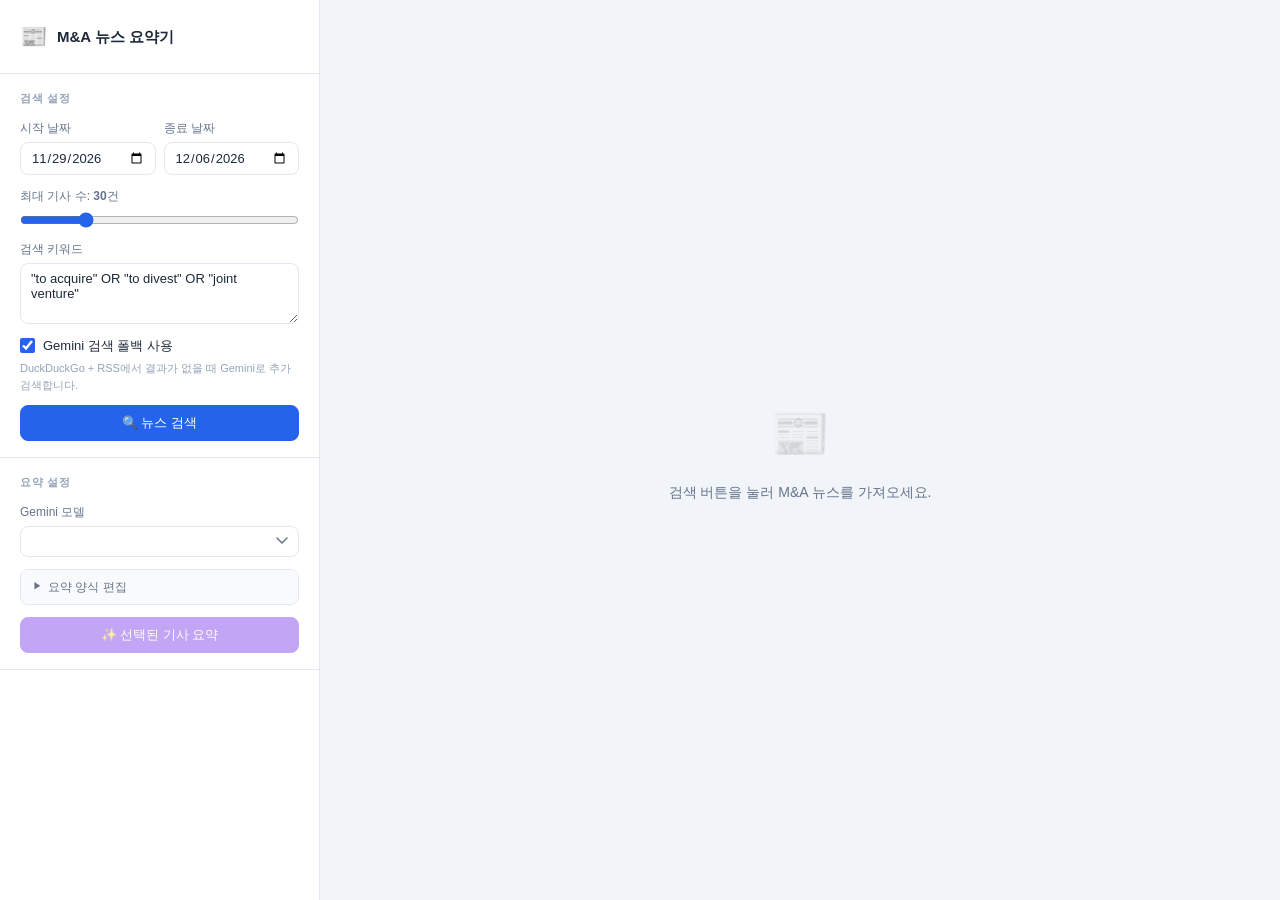
==== static/index.html @ 92cd53a1 "feat: Streamlit → FastAPI + HTML/JS 프론트엔드로 전환 Streamlit 의존성을 제거하고 FastAPI + 순수 HTML/CSS/JS로 재구성:  [백" ====
<!DOCTYPE html>
<html lang="ko">
<head>
  <meta charset="UTF-8">
  <meta name="viewport" content="width=device-width, initial-scale=1.0">
  <title>M&A 뉴스 요약기</title>
  <link rel="stylesheet" href="/static/style.css">
</head>
<body>
  <div class="app">

    <!-- ── Sidebar ──────────────────────────────────────────── -->
    <aside class="sidebar">
      <div class="sidebar-header">
        <span class="logo">📰</span>
        <h1>M&amp;A 뉴스 요약기</h1>
      </div>

      <!-- Search Settings -->
      <section class="panel">
        <p class="panel-title">검색 설정</p>

        <div class="form-row">
          <div class="form-group">
            <label for="start-date">시작 날짜</label>
            <input type="date" id="start-date">
          </div>
          <div class="form-group">
            <label for="end-date">종료 날짜</label>
            <input type="date" id="end-date">
          </div>
        </div>

        <div class="form-group">
          <label for="max-results">최대 기사 수: <strong id="max-results-value">30</strong>건</label>
          <input type="range" id="max-results" min="10" max="100" step="10" value="30">
        </div>

        <div class="form-group">
          <label for="keywords">검색 키워드</label>
          <textarea id="keywords" rows="3" placeholder='예: merger OR acquisition OR "joint venture"'></textarea>
        </div>

        <div class="form-group">
          <label class="checkbox-label">
            <input type="checkbox" id="gemini-fallback" checked>
            <span>Gemini 검색 폴백 사용</span>
          </label>
          <p class="hint">DuckDuckGo + RSS에서 결과가 없을 때 Gemini로 추가 검색합니다.</p>
        </div>

        <button id="search-btn" class="btn btn-primary btn-full">🔍 뉴스 검색</button>
      </section>

      <!-- Summarize Settings -->
      <section class="panel">
        <p class="panel-title">요약 설정</p>

        <div class="form-group">
          <label for="model">Gemini 모델</label>
          <select id="model"></select>
        </div>

        <details class="format-details">
          <summary>요약 양식 편집</summary>
          <div class="form-group format-group">
            <textarea id="custom-format" rows="14"></textarea>
          </div>
        </details>

        <button id="summarize-btn" class="btn btn-secondary btn-full" disabled>✨ 선택된 기사 요약</button>
        <button id="download-btn" class="btn btn-outline btn-full" style="display:none">📥 전체 요약 다운로드</button>
      </section>
    </aside>

    <!-- ── Main Content ─────────────────────────────────────── -->
    <main class="content">

      <!-- Empty state -->
      <div id="empty-state" class="empty-state">
        <div class="empty-icon">📰</div>
        <p>검색 버튼을 눌러 M&amp;A 뉴스를 가져오세요.</p>
      </div>

      <!-- Results area -->
      <div id="results" style="display:none">

        <!-- Source counts -->
        <div id="source-counts" class="source-counts" style="display:none"></div>

        <!-- Article list header -->
        <div class="articles-header">
          <h2 id="articles-title">기사 목록</h2>
          <div class="article-actions">
            <button id="select-all-btn" class="btn btn-sm btn-outline">전체 선택</button>
            <button id="deselect-all-btn" class="btn btn-sm btn-outline">전체 해제</button>
          </div>
        </div>

        <div id="article-list" class="article-list"></div>
      </div>

      <!-- Progress bar -->
      <div id="progress-section" style="display:none">
        <div class="progress-header">
          <span id="progress-text">요약 중...</span>
        </div>
        <div class="progress-bar">
          <div id="progress-fill" class="progress-fill" style="width:0%"></div>
        </div>
      </div>

      <!-- Summary results -->
      <div id="summaries-section" style="display:none">
        <h2 class="section-title">요약 결과</h2>
        <div id="summary-list" class="summary-list"></div>
      </div>

    </main>
  </div>

  <script src="/static/app.js"></script>
</body>
</html>
---- static/style.css ----
/* ── Reset & Variables ──────────────────────────────────────── */
*, *::before, *::after { box-sizing: border-box; margin: 0; padding: 0; }

:root {
  --primary: #2563eb;
  --primary-hover: #1d4ed8;
  --secondary: #7c3aed;
  --secondary-hover: #6d28d9;
  --bg: #f1f5f9;
  --sidebar-bg: #ffffff;
  --card-bg: #ffffff;
  --border: #e2e8f0;
  --text: #1e293b;
  --text-muted: #64748b;
  --text-light: #94a3b8;
  --danger: #dc2626;
  --badge-ddg: #f59e0b;
  --badge-rss: #3b82f6;
  --badge-gemini: #8b5cf6;
  --sidebar-width: 320px;
  --radius: 8px;
}

html, body { height: 100%; overflow: hidden; }

body {
  font-family: -apple-system, BlinkMacSystemFont, 'Segoe UI', 'Noto Sans KR', sans-serif;
  background: var(--bg);
  color: var(--text);
  font-size: 14px;
  line-height: 1.5;
}

/* ── Layout ─────────────────────────────────────────────────── */
.app {
  display: flex;
  height: 100vh;
  overflow: hidden;
}

.sidebar {
  width: var(--sidebar-width);
  flex-shrink: 0;
  background: var(--sidebar-bg);
  border-right: 1px solid var(--border);
  overflow-y: auto;
  display: flex;
  flex-direction: column;
}

.content {
  flex: 1;
  overflow-y: auto;
  padding: 24px;
  display: flex;
  flex-direction: column;
  gap: 20px;
}

/* ── Sidebar Header ─────────────────────────────────────────── */
.sidebar-header {
  display: flex;
  align-items: center;
  gap: 10px;
  padding: 20px;
  border-bottom: 1px solid var(--border);
  flex-shrink: 0;
}

.logo { font-size: 22px; }

.sidebar-header h1 {
  font-size: 15px;
  font-weight: 700;
  color: var(--text);
  line-height: 1.3;
}

/* ── Panel ──────────────────────────────────────────────────── */
.panel {
  padding: 16px 20px;
  border-bottom: 1px solid var(--border);
  display: flex;
  flex-direction: column;
  gap: 12px;
}

.panel-title {
  font-size: 11px;
  font-weight: 700;
  text-transform: uppercase;
  letter-spacing: 0.06em;
  color: var(--text-light);
}

/* ── Form Elements ──────────────────────────────────────────── */
.form-group {
  display: flex;
  flex-direction: column;
  gap: 5px;
}

.form-row {
  display: grid;
  grid-template-columns: 1fr 1fr;
  gap: 8px;
}

label {
  font-size: 12px;
  font-weight: 500;
  color: var(--text-muted);
}

input[type="date"],
textarea,
select {
  width: 100%;
  padding: 7px 10px;
  border: 1px solid var(--border);
  border-radius: var(--radius);
  font-size: 13px;
  font-family: inherit;
  color: var(--text);
  background: #fff;
  transition: border-color 0.15s, box-shadow 0.15s;
  outline: none;
  appearance: none;
}

input[type="date"]:focus,
textarea:focus,
select:focus {
  border-color: var(--primary);
  box-shadow: 0 0 0 3px rgba(37, 99, 235, 0.12);
}

select {
  background-image: url("data:image/svg+xml,%3Csvg xmlns='http://www.w3.org/2000/svg' width='12' height='8' viewBox='0 0 12 8'%3E%3Cpath d='M1 1l5 5 5-5' stroke='%2364748b' stroke-width='1.5' fill='none' stroke-linecap='round'/%3E%3C/svg%3E");
  background-repeat: no-repeat;
  background-position: right 10px center;
  padding-right: 28px;
}

textarea { resize: vertical; }

input[type="range"] {
  width: 100%;
  accent-color: var(--primary);
  cursor: pointer;
  margin-top: 2px;
}

.checkbox-label {
  display: flex;
  align-items: center;
  gap: 8px;
  cursor: pointer;
  font-size: 13px;
  font-weight: 500;
  color: var(--text);
}

.checkbox-label input[type="checkbox"] {
  width: 15px;
  height: 15px;
  accent-color: var(--primary);
  cursor: pointer;
  flex-shrink: 0;
}

.hint {
  font-size: 11px;
  color: var(--text-light);
  line-height: 1.5;
}

/* ── Format Details ─────────────────────────────────────────── */
.format-details {
  border: 1px solid var(--border);
  border-radius: var(--radius);
  overflow: hidden;
}

.format-details > summary {
  padding: 8px 12px;
  cursor: pointer;
  font-size: 12px;
  font-weight: 500;
  color: var(--text-muted);
  background: #f8fafc;
  user-select: none;
  list-style: none;
  display: flex;
  align-items: center;
  gap: 6px;
}

.format-details > summary::before {
  content: '▶';
  font-size: 9px;
  transition: transform 0.2s;
}

.format-details[open] > summary::before {
  transform: rotate(90deg);
}

.format-group {
  padding: 8px;
  background: #fff;
}

.format-group textarea {
  font-family: 'Consolas', 'Monaco', 'Courier New', monospace;
  font-size: 11.5px;
  line-height: 1.6;
}

/* ── Buttons ────────────────────────────────────────────────── */
.btn {
  display: inline-flex;
  align-items: center;
  justify-content: center;
  gap: 6px;
  padding: 8px 14px;
  border-radius: var(--radius);
  font-size: 13px;
  font-weight: 500;
  font-family: inherit;
  cursor: pointer;
  transition: background 0.15s, border-color 0.15s, opacity 0.15s;
  border: 1px solid transparent;
  white-space: nowrap;
}

.btn:disabled { opacity: 0.45; cursor: not-allowed; }

.btn-primary { background: var(--primary); color: #fff; border-color: var(--primary); }
.btn-primary:hover:not(:disabled) { background: var(--primary-hover); border-color: var(--primary-hover); }

.btn-secondary { background: var(--secondary); color: #fff; border-color: var(--secondary); }
.btn-secondary:hover:not(:disabled) { background: var(--secondary-hover); border-color: var(--secondary-hover); }

.btn-outline { background: transparent; color: var(--text); border-color: var(--border); }
.btn-outline:hover:not(:disabled) { background: var(--bg); }

.btn-full { width: 100%; }
.btn-sm { padding: 5px 10px; font-size: 12px; }

/* ── Empty State ────────────────────────────────────────────── */
.empty-state {
  display: flex;
  flex-direction: column;
  align-items: center;
  justify-content: center;
  flex: 1;
  gap: 12px;
  color: var(--text-muted);
  min-height: 300px;
}

.empty-icon { font-size: 48px; opacity: 0.35; }
.empty-state p { font-size: 14px; }

/* ── Source Counts ──────────────────────────────────────────── */
.source-counts {
  display: flex;
  align-items: center;
  gap: 8px;
  flex-wrap: wrap;
  padding: 10px 14px;
  background: var(--card-bg);
  border-radius: var(--radius);
  border: 1px solid var(--border);
  font-size: 12px;
  color: var(--text-muted);
}

.source-counts-label { font-weight: 600; margin-right: 2px; }

.source-badge {
  display: inline-flex;
  align-items: center;
  padding: 2px 9px;
  border-radius: 99px;
  font-size: 11px;
  font-weight: 700;
  color: #fff;
  letter-spacing: 0.02em;
}

.badge-ddg { background: var(--badge-ddg); }
.badge-rss { background: var(--badge-rss); }
.badge-gemini { background: var(--badge-gemini); }

/* ── Article List ───────────────────────────────────────────── */
.articles-header {
  display: flex;
  align-items: center;
  justify-content: space-between;
  gap: 12px;
}

.articles-header h2 { font-size: 16px; font-weight: 600; }
.article-actions { display: flex; gap: 6px; }

.article-list {
  display: flex;
  flex-direction: column;
  gap: 8px;
  margin-top: 12px;
}

.article-card {
  display: flex;
  gap: 12px;
  align-items: flex-start;
  padding: 12px 14px;
  background: var(--card-bg);
  border: 1px solid var(--border);
  border-radius: var(--radius);
  transition: border-color 0.15s, background 0.15s;
  cursor: default;
}

.article-card:hover { border-color: #cbd5e1; }
.article-card.selected { border-color: var(--primary); background: #eff6ff; }

.article-card input[type="checkbox"] {
  width: 15px;
  height: 15px;
  accent-color: var(--primary);
  margin-top: 3px;
  flex-shrink: 0;
  cursor: pointer;
}

.article-body { flex: 1; min-width: 0; }

.article-meta {
  display: flex;
  align-items: center;
  gap: 6px;
  flex-wrap: wrap;
  margin-bottom: 5px;
}

.article-src-badge {
  display: inline-block;
  padding: 1px 7px;
  border-radius: 4px;
  font-size: 10px;
  font-weight: 800;
  color: #fff;
  letter-spacing: 0.04em;
}

.article-source { font-size: 12px; font-weight: 600; color: var(--text-muted); }
.article-date {
  font-size: 11px;
  color: var(--text-light);
  background: #f1f5f9;
  padding: 1px 6px;
  border-radius: 4px;
}

.article-title {
  font-size: 13px;
  font-weight: 500;
  color: var(--primary);
  text-decoration: none;
  line-height: 1.45;
  display: block;
}

.article-title:hover { text-decoration: underline; }

.article-snippet {
  margin-top: 5px;
  font-size: 12px;
  color: var(--text-muted);
  line-height: 1.45;
  display: -webkit-box;
  -webkit-line-clamp: 2;
  -webkit-box-orient: vertical;
  overflow: hidden;
}

/* ── Progress ───────────────────────────────────────────────── */
.progress-header {
  display: flex;
  align-items: center;
  justify-content: space-between;
  margin-bottom: 8px;
  font-size: 13px;
  color: var(--text-muted);
}

.progress-bar {
  height: 6px;
  background: var(--border);
  border-radius: 99px;
  overflow: hidden;
}

.progress-fill {
  height: 100%;
  background: linear-gradient(90deg, var(--primary), var(--secondary));
  border-radius: 99px;
  transition: width 0.4s ease;
}

/* ── Summaries ──────────────────────────────────────────────── */
.section-title { font-size: 16px; font-weight: 600; }

.summary-list { display: flex; flex-direction: column; gap: 12px; margin-top: 12px; }

.summary-card {
  background: var(--card-bg);
  border: 1px solid var(--border);
  border-radius: var(--radius);
  overflow: hidden;
}

.summary-card-header {
  display: flex;
  align-items: center;
  justify-content: space-between;
  padding: 12px 16px;
  border-bottom: 1px solid var(--border);
  background: #f8fafc;
  gap: 12px;
}

.summary-card-title {
  font-size: 13px;
  font-weight: 600;
  flex: 1;
  line-height: 1.4;
}

.summary-card-actions { display: flex; gap: 6px; align-items: center; flex-shrink: 0; }

.summary-card-body {
  padding: 16px;
  white-space: pre-wrap;
  font-size: 13px;
  line-height: 1.8;
  color: var(--text);
  font-family: 'Apple SD Gothic Neo', 'Noto Sans KR', -apple-system, sans-serif;
}

/* ── Spinner ────────────────────────────────────────────────── */
.spinner {
  display: inline-block;
  width: 13px;
  height: 13px;
  border: 2px solid rgba(255,255,255,0.4);
  border-top-color: #fff;
  border-radius: 50%;
  animation: spin 0.7s linear infinite;
  vertical-align: middle;
}

.btn-outline .spinner { border-color: rgba(0,0,0,0.15); border-top-color: var(--text-muted); }

@keyframes spin { to { transform: rotate(360deg); } }

/* ── Scrollbar ──────────────────────────────────────────────── */
.sidebar::-webkit-scrollbar,
.content::-webkit-scrollbar { width: 5px; }

.sidebar::-webkit-scrollbar-track,
.content::-webkit-scrollbar-track { background: transparent; }

.sidebar::-webkit-scrollbar-thumb,
.content::-webkit-scrollbar-thumb { background: var(--border); border-radius: 99px; }
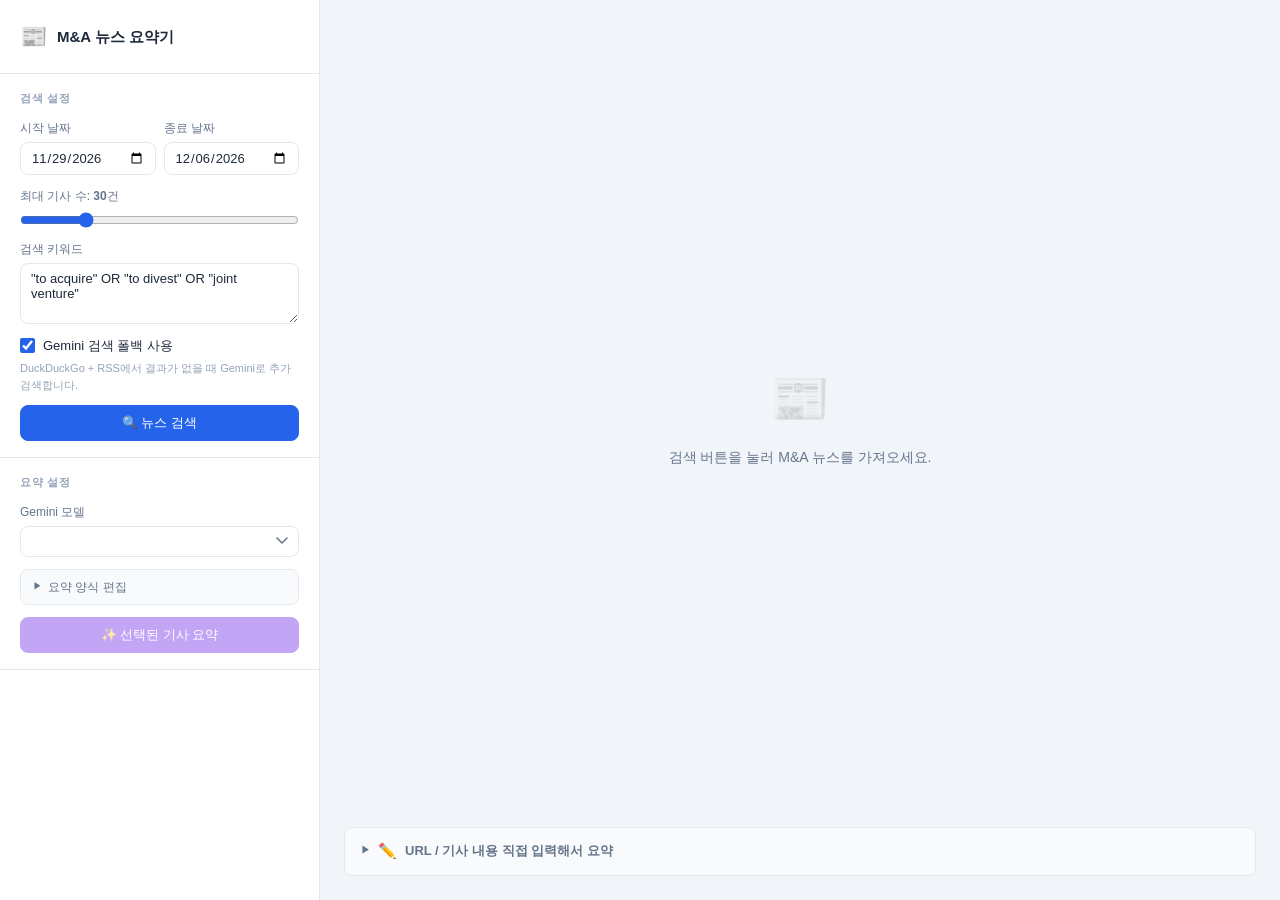
==== commit 6674912e: "feat: URL/기사 내용 직접 입력 수동 요약 기능 추가 검색 없이 URL과 기사 내용을 직접 붙여넣어 요약할 수 있는 기능 추가:  [백엔드] - summarizer.py: " ====
--- a/static/index.html
+++ b/static/index.html
@@ -100,6 +100,34 @@
         <div id="article-list" class="article-list"></div>
       </div>
 
+      <!-- Manual input -->
+      <details id="manual-section" class="manual-section">
+        <summary class="manual-summary">
+          <span class="manual-summary-icon">✏️</span>
+          URL / 기사 내용 직접 입력해서 요약
+        </summary>
+        <div class="manual-body">
+          <div class="form-row">
+            <div class="form-group">
+              <label for="manual-title">제목 (선택)</label>
+              <input type="text" id="manual-title" placeholder="기사 제목">
+            </div>
+            <div class="form-group">
+              <label for="manual-url">URL (선택)</label>
+              <input type="url" id="manual-url" placeholder="https://...">
+            </div>
+          </div>
+          <div class="form-group">
+            <label for="manual-content">기사 내용 <span class="required">*</span></label>
+            <textarea id="manual-content" rows="8" placeholder="요약할 기사 내용을 붙여넣으세요..."></textarea>
+          </div>
+          <div class="manual-actions">
+            <button id="manual-summarize-btn" class="btn btn-secondary">✨ 요약하기</button>
+            <span id="manual-status" class="manual-status"></span>
+          </div>
+        </div>
+      </details>
+
       <!-- Progress bar -->
       <div id="progress-section" style="display:none">
         <div class="progress-header">
--- a/static/style.css
+++ b/static/style.css
@@ -467,6 +467,70 @@
 
 @keyframes spin { to { transform: rotate(360deg); } }
 
+/* ── Manual Input ───────────────────────────────────────────── */
+.manual-section {
+  border: 1px solid var(--border);
+  border-radius: var(--radius);
+  background: var(--card-bg);
+  overflow: hidden;
+}
+
+.manual-summary {
+  display: flex;
+  align-items: center;
+  gap: 8px;
+  padding: 12px 16px;
+  cursor: pointer;
+  font-size: 13px;
+  font-weight: 600;
+  color: var(--text-muted);
+  background: #f8fafc;
+  user-select: none;
+  list-style: none;
+  border-bottom: 1px solid transparent;
+  transition: background 0.15s, color 0.15s;
+}
+
+.manual-summary:hover { background: #f1f5f9; color: var(--text); }
+
+.manual-section[open] .manual-summary {
+  border-bottom-color: var(--border);
+  color: var(--text);
+}
+
+.manual-summary::before {
+  content: '▶';
+  font-size: 9px;
+  transition: transform 0.2s;
+}
+
+.manual-section[open] .manual-summary::before { transform: rotate(90deg); }
+
+.manual-summary-icon { font-size: 15px; }
+
+.manual-body {
+  padding: 16px;
+  display: flex;
+  flex-direction: column;
+  gap: 12px;
+}
+
+.manual-actions {
+  display: flex;
+  align-items: center;
+  gap: 12px;
+}
+
+.manual-status {
+  font-size: 12px;
+  color: var(--text-muted);
+}
+
+.required {
+  color: var(--danger);
+  font-size: 11px;
+}
+
 /* ── Scrollbar ──────────────────────────────────────────────── */
 .sidebar::-webkit-scrollbar,
 .content::-webkit-scrollbar { width: 5px; }
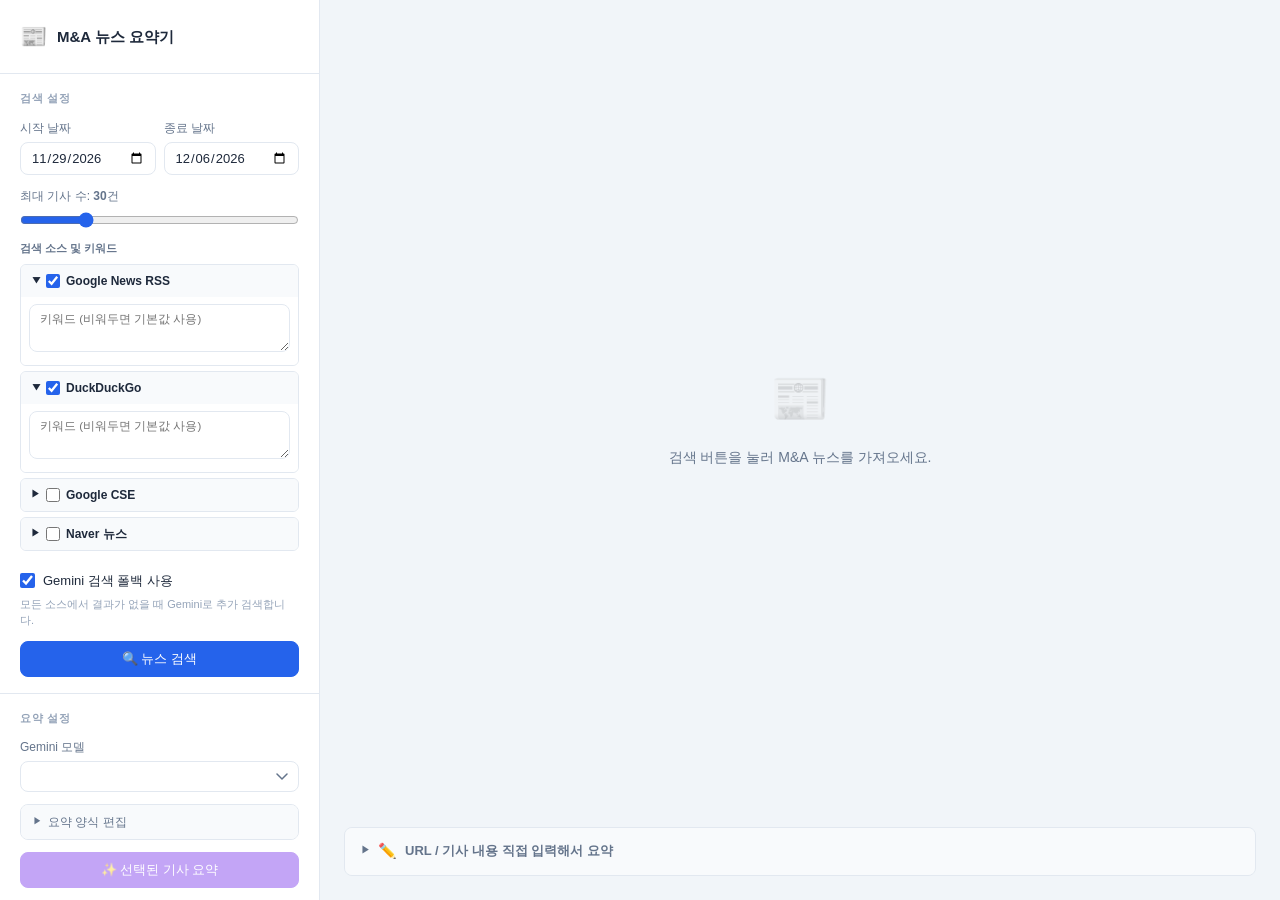
==== commit 68b0580d: "Add Google CSE + Naver News sources with per-source keyword configuration - New cse_fetcher.py: Goog" ====
--- a/static/index.html
+++ b/static/index.html
@@ -36,17 +36,58 @@
           <input type="range" id="max-results" min="10" max="100" step="10" value="30">
         </div>
 
-        <div class="form-group">
-          <label for="keywords">검색 키워드</label>
-          <textarea id="keywords" rows="3" placeholder='예: merger OR acquisition OR "joint venture"'></textarea>
+        <p class="panel-subtitle">검색 소스 및 키워드</p>
+
+        <div class="source-list">
+          <details class="source-details" id="src-rss" open>
+            <summary class="source-summary">
+              <input type="checkbox" id="en-rss" checked onclick="event.stopPropagation()">
+              <span class="source-label">Google News RSS</span>
+            </summary>
+            <div class="source-body">
+              <textarea id="kw-rss" rows="2" placeholder="키워드 (비워두면 기본값 사용)"></textarea>
+            </div>
+          </details>
+
+          <details class="source-details" id="src-ddg" open>
+            <summary class="source-summary">
+              <input type="checkbox" id="en-ddg" checked onclick="event.stopPropagation()">
+              <span class="source-label">DuckDuckGo</span>
+            </summary>
+            <div class="source-body">
+              <textarea id="kw-ddg" rows="2" placeholder="키워드 (비워두면 기본값 사용)"></textarea>
+            </div>
+          </details>
+
+          <details class="source-details" id="src-cse">
+            <summary class="source-summary">
+              <input type="checkbox" id="en-cse" onclick="event.stopPropagation()">
+              <span class="source-label">Google CSE</span>
+              <span class="unavail-badge" id="badge-cse" style="display:none">(설정 필요)</span>
+            </summary>
+            <div class="source-body">
+              <textarea id="kw-cse" rows="2" placeholder="키워드 (비워두면 기본값 사용)"></textarea>
+            </div>
+          </details>
+
+          <details class="source-details" id="src-naver">
+            <summary class="source-summary">
+              <input type="checkbox" id="en-naver" onclick="event.stopPropagation()">
+              <span class="source-label">Naver 뉴스</span>
+              <span class="unavail-badge" id="badge-naver" style="display:none">(설정 필요)</span>
+            </summary>
+            <div class="source-body">
+              <textarea id="kw-naver" rows="2" placeholder="키워드 (비워두면 기본값 사용)"></textarea>
+            </div>
+          </details>
         </div>
 
-        <div class="form-group">
+        <div class="form-group" style="margin-top:8px">
           <label class="checkbox-label">
             <input type="checkbox" id="gemini-fallback" checked>
             <span>Gemini 검색 폴백 사용</span>
           </label>
-          <p class="hint">DuckDuckGo + RSS에서 결과가 없을 때 Gemini로 추가 검색합니다.</p>
+          <p class="hint">모든 소스에서 결과가 없을 때 Gemini로 추가 검색합니다.</p>
         </div>
 
         <button id="search-btn" class="btn btn-primary btn-full">🔍 뉴스 검색</button>
--- a/static/style.css
+++ b/static/style.css
@@ -17,6 +17,8 @@
   --badge-ddg: #f59e0b;
   --badge-rss: #3b82f6;
   --badge-gemini: #8b5cf6;
+  --badge-cse: #10b981;
+  --badge-naver: #03c75a;
   --sidebar-width: 320px;
   --radius: 8px;
 }
@@ -175,6 +177,85 @@
   line-height: 1.5;
 }
 
+/* ── Panel subtitle ─────────────────────────────────────────── */
+.panel-subtitle {
+  font-size: 11px;
+  font-weight: 600;
+  color: var(--text-muted);
+  margin-bottom: -4px;
+}
+
+/* ── Source List ────────────────────────────────────────────── */
+.source-list {
+  display: flex;
+  flex-direction: column;
+  gap: 5px;
+}
+
+.source-details {
+  border: 1px solid var(--border);
+  border-radius: 6px;
+  overflow: hidden;
+}
+
+.source-summary {
+  display: flex;
+  align-items: center;
+  gap: 6px;
+  padding: 7px 10px;
+  cursor: pointer;
+  font-size: 12px;
+  font-weight: 600;
+  background: #f8fafc;
+  list-style: none;
+  user-select: none;
+}
+
+.source-summary::-webkit-details-marker { display: none; }
+
+.source-summary::before {
+  content: '▶';
+  font-size: 9px;
+  transition: transform 0.2s;
+  flex-shrink: 0;
+}
+
+.source-details[open] .source-summary::before { transform: rotate(90deg); }
+
+.source-summary input[type="checkbox"] {
+  width: 14px;
+  height: 14px;
+  accent-color: var(--primary);
+  cursor: pointer;
+  flex-shrink: 0;
+}
+
+.source-label { flex: 1; }
+
+.unavail-badge {
+  margin-left: auto;
+  font-size: 10px;
+  color: var(--text-light);
+  background: #f1f5f9;
+  padding: 1px 6px;
+  border-radius: 4px;
+  font-weight: 400;
+}
+
+.source-body {
+  padding: 7px 8px;
+  background: #fff;
+}
+
+.source-body textarea {
+  font-size: 11.5px;
+  resize: vertical;
+  min-height: 48px;
+}
+
+.source-details.source-unavailable .source-label { color: var(--text-light); }
+.source-details.source-unavailable textarea { background: #f8fafc; color: var(--text-light); }
+
 /* ── Format Details ─────────────────────────────────────────── */
 .format-details {
   border: 1px solid var(--border);
@@ -293,6 +374,8 @@
 .badge-ddg { background: var(--badge-ddg); }
 .badge-rss { background: var(--badge-rss); }
 .badge-gemini { background: var(--badge-gemini); }
+.badge-cse { background: var(--badge-cse); }
+.badge-naver { background: var(--badge-naver); }
 
 /* ── Article List ───────────────────────────────────────────── */
 .articles-header {
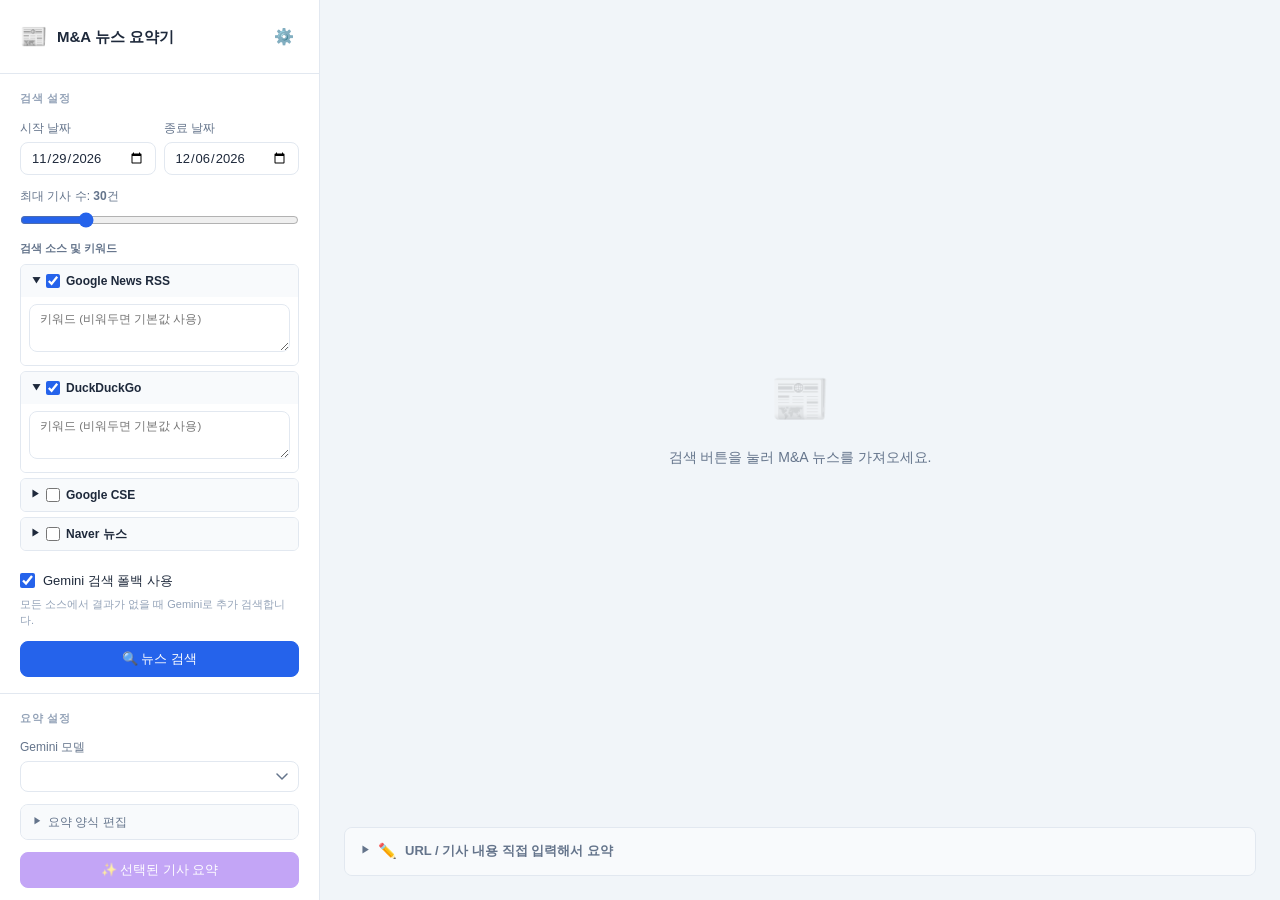
==== commit 2cb19067: "Fix search button bug; add GCS settings storage and in-app API credential editor Bug fix: - Move sou" ====
--- a/static/index.html
+++ b/static/index.html
@@ -14,6 +14,7 @@
       <div class="sidebar-header">
         <span class="logo">📰</span>
         <h1>M&amp;A 뉴스 요약기</h1>
+        <button id="settings-btn" class="icon-btn" title="설정">⚙️</button>
       </div>
 
       <!-- Search Settings -->
@@ -188,6 +189,65 @@
     </main>
   </div>
 
+  <!-- ── Settings Modal ──────────────────────────────────────── -->
+  <div id="settings-modal" class="modal" style="display:none" role="dialog" aria-modal="true">
+    <div class="modal-backdrop" id="settings-backdrop"></div>
+    <div class="modal-content">
+      <div class="modal-header">
+        <h2 class="modal-title">⚙️ 소스 API 설정</h2>
+        <button id="settings-close-btn" class="modal-close" aria-label="닫기">✕</button>
+      </div>
+
+      <div class="modal-body">
+        <!-- GCS 상태 -->
+        <div id="gcs-status-bar" class="settings-notice" style="display:none"></div>
+
+        <!-- Google CSE -->
+        <div class="settings-section">
+          <div class="settings-section-title">
+            <span class="settings-badge badge-cse">CSE</span>
+            Google Custom Search
+          </div>
+          <div class="form-group">
+            <label for="s-cse-key">API Key</label>
+            <div class="input-row">
+              <input type="password" id="s-cse-key" autocomplete="off" placeholder="AIza...">
+              <button class="toggle-vis-btn" data-target="s-cse-key" title="표시/숨김">👁</button>
+            </div>
+          </div>
+          <div class="form-group">
+            <label for="s-cse-cx">Search Engine ID (CX)</label>
+            <input type="text" id="s-cse-cx" autocomplete="off" placeholder="017...">
+          </div>
+        </div>
+
+        <!-- Naver News -->
+        <div class="settings-section">
+          <div class="settings-section-title">
+            <span class="settings-badge badge-naver">Naver</span>
+            Naver 뉴스 OpenAPI
+          </div>
+          <div class="form-group">
+            <label for="s-naver-id">Client ID</label>
+            <input type="text" id="s-naver-id" autocomplete="off" placeholder="">
+          </div>
+          <div class="form-group">
+            <label for="s-naver-secret">Client Secret</label>
+            <div class="input-row">
+              <input type="password" id="s-naver-secret" autocomplete="off" placeholder="">
+              <button class="toggle-vis-btn" data-target="s-naver-secret" title="표시/숨김">👁</button>
+            </div>
+          </div>
+        </div>
+      </div>
+
+      <div class="modal-footer">
+        <span id="settings-save-status" class="save-status"></span>
+        <button id="settings-save-btn" class="btn btn-primary">💾 저장</button>
+      </div>
+    </div>
+  </div>
+
   <script src="/static/app.js"></script>
 </body>
 </html>
--- a/static/style.css
+++ b/static/style.css
@@ -623,3 +623,159 @@
 
 .sidebar::-webkit-scrollbar-thumb,
 .content::-webkit-scrollbar-thumb { background: var(--border); border-radius: 99px; }
+
+/* ── Icon button (sidebar header gear) ──────────────────────── */
+.icon-btn {
+  display: flex;
+  align-items: center;
+  justify-content: center;
+  width: 30px;
+  height: 30px;
+  border: none;
+  background: transparent;
+  border-radius: 6px;
+  font-size: 16px;
+  cursor: pointer;
+  margin-left: auto;
+  flex-shrink: 0;
+  transition: background 0.15s;
+}
+.icon-btn:hover { background: var(--bg); }
+
+/* ── Modal ───────────────────────────────────────────────────── */
+.modal {
+  position: fixed;
+  inset: 0;
+  z-index: 1000;
+  display: flex;
+  align-items: center;
+  justify-content: center;
+}
+
+.modal-backdrop {
+  position: absolute;
+  inset: 0;
+  background: rgba(0, 0, 0, 0.45);
+  backdrop-filter: blur(2px);
+}
+
+.modal-content {
+  position: relative;
+  background: #fff;
+  border-radius: 12px;
+  box-shadow: 0 20px 60px rgba(0,0,0,0.25);
+  width: 480px;
+  max-width: calc(100vw - 32px);
+  max-height: calc(100vh - 64px);
+  display: flex;
+  flex-direction: column;
+  overflow: hidden;
+}
+
+.modal-header {
+  display: flex;
+  align-items: center;
+  padding: 18px 20px 14px;
+  border-bottom: 1px solid var(--border);
+  gap: 10px;
+}
+
+.modal-title {
+  font-size: 15px;
+  font-weight: 700;
+  flex: 1;
+}
+
+.modal-close {
+  width: 28px;
+  height: 28px;
+  border: none;
+  background: transparent;
+  border-radius: 6px;
+  font-size: 14px;
+  cursor: pointer;
+  color: var(--text-muted);
+  display: flex;
+  align-items: center;
+  justify-content: center;
+  transition: background 0.15s;
+}
+.modal-close:hover { background: var(--bg); }
+
+.modal-body {
+  overflow-y: auto;
+  padding: 20px;
+  display: flex;
+  flex-direction: column;
+  gap: 20px;
+}
+
+.modal-footer {
+  display: flex;
+  align-items: center;
+  gap: 10px;
+  padding: 14px 20px;
+  border-top: 1px solid var(--border);
+  background: #f8fafc;
+}
+
+/* ── Settings sections ───────────────────────────────────────── */
+.settings-section {
+  display: flex;
+  flex-direction: column;
+  gap: 10px;
+}
+
+.settings-section-title {
+  display: flex;
+  align-items: center;
+  gap: 8px;
+  font-size: 13px;
+  font-weight: 700;
+  color: var(--text);
+}
+
+.settings-badge {
+  display: inline-flex;
+  align-items: center;
+  padding: 1px 7px;
+  border-radius: 4px;
+  font-size: 10px;
+  font-weight: 800;
+  color: #fff;
+  letter-spacing: 0.04em;
+}
+
+.settings-notice {
+  padding: 8px 12px;
+  border-radius: 6px;
+  font-size: 12px;
+  background: #fef9c3;
+  color: #854d0e;
+  border: 1px solid #fde68a;
+}
+
+.input-row {
+  display: flex;
+  gap: 6px;
+}
+
+.input-row input { flex: 1; }
+
+.toggle-vis-btn {
+  flex-shrink: 0;
+  width: 34px;
+  border: 1px solid var(--border);
+  background: #f8fafc;
+  border-radius: var(--radius);
+  cursor: pointer;
+  font-size: 14px;
+  transition: background 0.15s;
+}
+.toggle-vis-btn:hover { background: var(--bg); }
+
+.save-status {
+  flex: 1;
+  font-size: 12px;
+  color: var(--text-muted);
+}
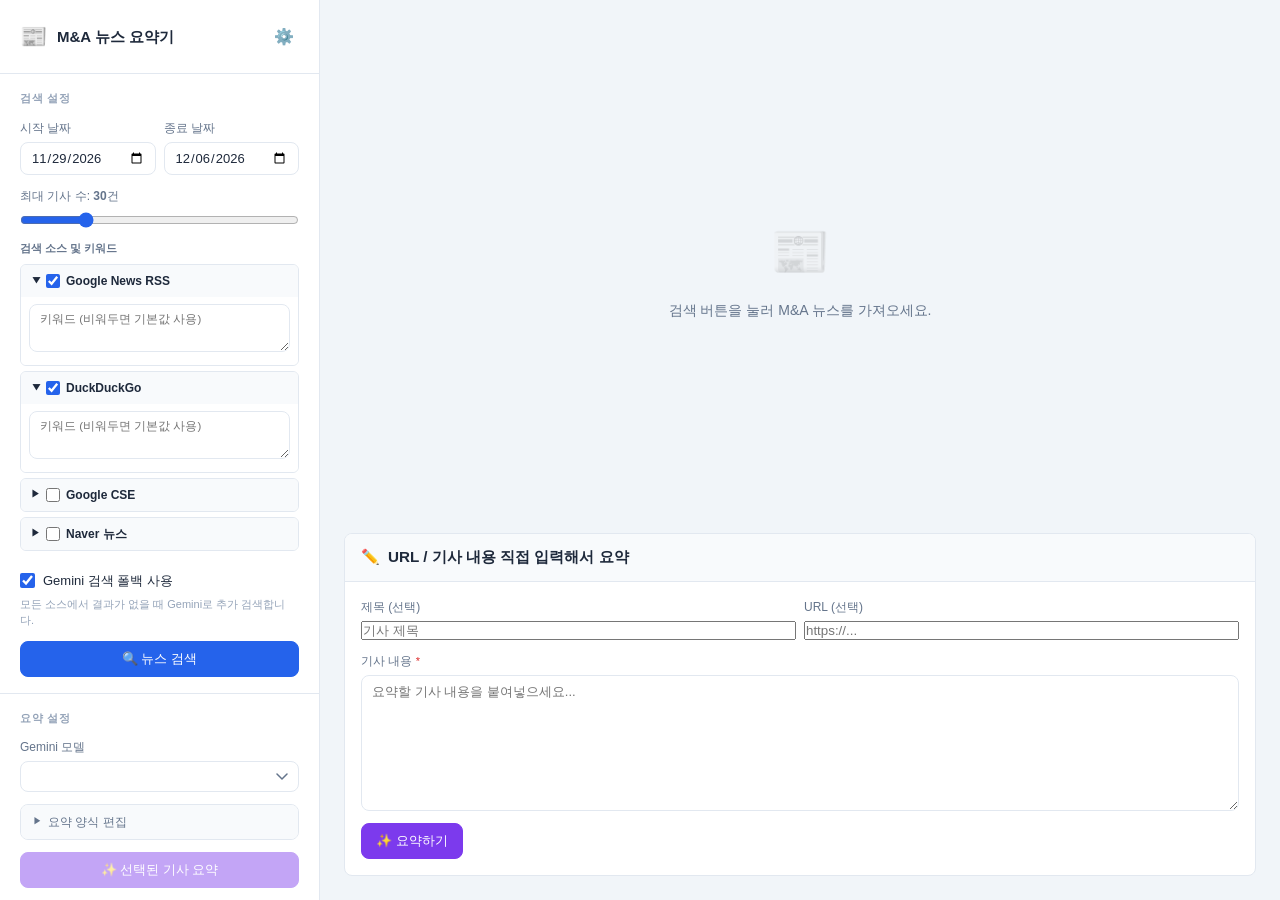
==== commit 44c96cd3: "feat: 수동 입력 요약 UI 항상 표시 및 입력 필드 클리어 - manual-section을 collapsible details에서 고정 panel로 변경 - 요약 완료 후 입" ====
--- a/static/index.html
+++ b/static/index.html
@@ -143,11 +143,11 @@
       </div>
 
       <!-- Manual input -->
-      <details id="manual-section" class="manual-section">
-        <summary class="manual-summary">
-          <span class="manual-summary-icon">✏️</span>
-          URL / 기사 내용 직접 입력해서 요약
-        </summary>
+      <section id="manual-section" class="manual-section">
+        <div class="manual-header">
+          <span class="manual-icon">✏️</span>
+          <h3>URL / 기사 내용 직접 입력해서 요약</h3>
+        </div>
         <div class="manual-body">
           <div class="form-row">
             <div class="form-group">
@@ -168,7 +168,7 @@
             <span id="manual-status" class="manual-status"></span>
           </div>
         </div>
-      </details>
+      </section>
 
       <!-- Progress bar -->
       <div id="progress-section" style="display:none">
@@ -248,6 +248,6 @@
     </div>
   </div>
 
-  <script src="/static/app.js"></script>
+  <script src="/static/app.js?v=4"></script>
 </body>
 </html>
--- a/static/style.css
+++ b/static/style.css
@@ -558,38 +558,19 @@
   overflow: hidden;
 }
 
-.manual-summary {
+.manual-header {
   display: flex;
   align-items: center;
   gap: 8px;
   padding: 12px 16px;
-  cursor: pointer;
   font-size: 13px;
   font-weight: 600;
-  color: var(--text-muted);
+  color: var(--text);
   background: #f8fafc;
-  user-select: none;
-  list-style: none;
-  border-bottom: 1px solid transparent;
-  transition: background 0.15s, color 0.15s;
-}
-
-.manual-summary:hover { background: #f1f5f9; color: var(--text); }
-
-.manual-section[open] .manual-summary {
-  border-bottom-color: var(--border);
-  color: var(--text);
-}
-
-.manual-summary::before {
-  content: '▶';
-  font-size: 9px;
-  transition: transform 0.2s;
-}
-
-.manual-section[open] .manual-summary::before { transform: rotate(90deg); }
-
-.manual-summary-icon { font-size: 15px; }
+  border-bottom: 1px solid var(--border);
+}
+
+.manual-icon { font-size: 15px; }
 
 .manual-body {
   padding: 16px;
@@ -779,3 +760,92 @@
   font-size: 12px;
   color: var(--text-muted);
 }
+
+/* ── Deal Cards ─────────────────────────────────────────────── */
+
+.deal-card {
+  background: #fff;
+  border: 1px solid var(--border);
+  border-radius: 10px;
+  margin-bottom: 10px;
+  overflow: hidden;
+}
+
+.deal-header {
+  display: flex;
+  align-items: center;
+  justify-content: space-between;
+  padding: 14px 16px;
+  background: linear-gradient(135deg, #f8fafc 0%, #f1f5f9 100%);
+  cursor: pointer;
+  user-select: none;
+}
+
+.deal-header:hover {
+  background: linear-gradient(135deg, #f1f5f9 0%, #e2e8f0 100%);
+}
+
+.deal-info {
+  display: flex;
+  align-items: center;
+  gap: 10px;
+}
+
+.deal-icon {
+  font-size: 18px;
+}
+
+.deal-companies {
+  display: flex;
+  align-items: center;
+  gap: 6px;
+  font-weight: 600;
+  color: var(--text);
+}
+
+.deal-company {
+  max-width: 180px;
+  overflow: hidden;
+  text-overflow: ellipsis;
+  white-space: nowrap;
+}
+
+.deal-arrow {
+  color: var(--primary);
+  font-weight: bold;
+}
+
+.deal-count {
+  background: var(--primary);
+  color: white;
+  padding: 2px 8px;
+  border-radius: 12px;
+  font-size: 11px;
+  font-weight: 600;
+}
+
+.deal-meta {
+  display: flex;
+  align-items: center;
+  gap: 8px;
+}
+
+.deal-expand-icon {
+  font-size: 12px;
+  color: var(--text-muted);
+  transition: transform 0.2s;
+}
+
+.deal-articles {
+  border-top: 1px solid var(--border);
+  background: #fafbfc;
+}
+
+.ungrouped-header {
+  font-size: 13px;
+  font-weight: 600;
+  color: var(--text-muted);
+  padding: 16px 4px 8px;
+  border-top: 1px solid var(--border);
+  margin-top: 8px;
+}
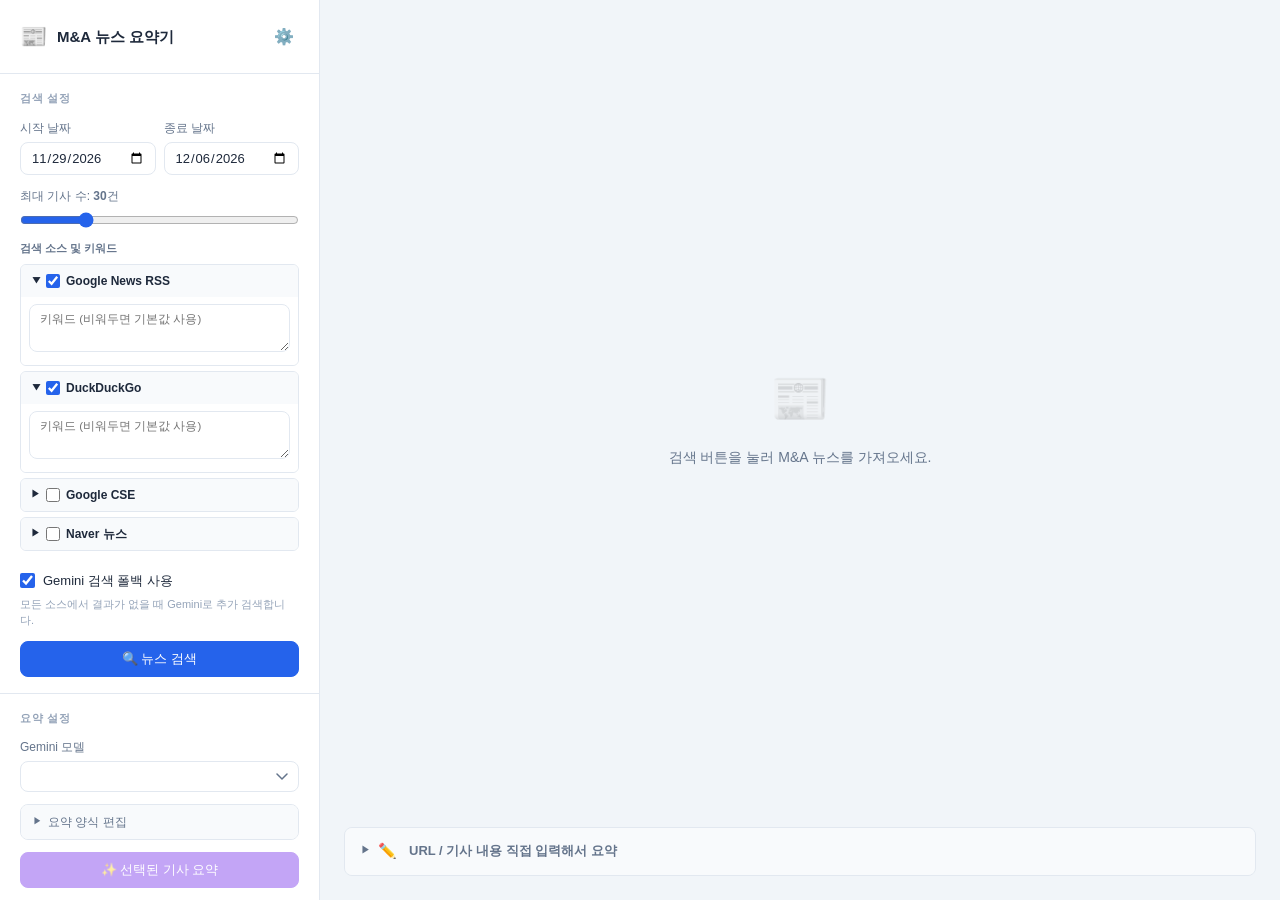
==== commit 627d9e95: "feat: CSE/Naver 기본 자격증명 설정 및 수동 입력 접기/펼치기 복원 - CSE API: AIzaSyDLPbiIhfTeIaFP2JPaC3vEBpowOwKYhVA - CS" ====
--- a/static/index.html
+++ b/static/index.html
@@ -143,11 +143,11 @@
       </div>
 
       <!-- Manual input -->
-      <section id="manual-section" class="manual-section">
-        <div class="manual-header">
+      <details id="manual-section" class="manual-section">
+        <summary class="manual-summary">
           <span class="manual-icon">✏️</span>
-          <h3>URL / 기사 내용 직접 입력해서 요약</h3>
-        </div>
+          URL / 기사 내용 직접 입력해서 요약
+        </summary>
         <div class="manual-body">
           <div class="form-row">
             <div class="form-group">
@@ -168,7 +168,7 @@
             <span id="manual-status" class="manual-status"></span>
           </div>
         </div>
-      </section>
+      </details>
 
       <!-- Progress bar -->
       <div id="progress-section" style="display:none">
--- a/static/style.css
+++ b/static/style.css
@@ -558,19 +558,38 @@
   overflow: hidden;
 }
 
-.manual-header {
+.manual-summary {
   display: flex;
   align-items: center;
   gap: 8px;
   padding: 12px 16px;
+  cursor: pointer;
   font-size: 13px;
   font-weight: 600;
+  color: var(--text-muted);
+  background: #f8fafc;
+  user-select: none;
+  list-style: none;
+  border-bottom: 1px solid transparent;
+  transition: background 0.15s, color 0.15s;
+}
+
+.manual-summary:hover { background: #f1f5f9; color: var(--text); }
+
+.manual-section[open] .manual-summary {
+  border-bottom-color: var(--border);
   color: var(--text);
-  background: #f8fafc;
-  border-bottom: 1px solid var(--border);
-}
-
-.manual-icon { font-size: 15px; }
+}
+
+.manual-summary::before {
+  content: '▶';
+  font-size: 9px;
+  transition: transform 0.2s;
+}
+
+.manual-section[open] .manual-summary::before { transform: rotate(90deg); }
+
+.manual-icon { font-size: 15px; margin-right: 4px; }
 
 .manual-body {
   padding: 16px;
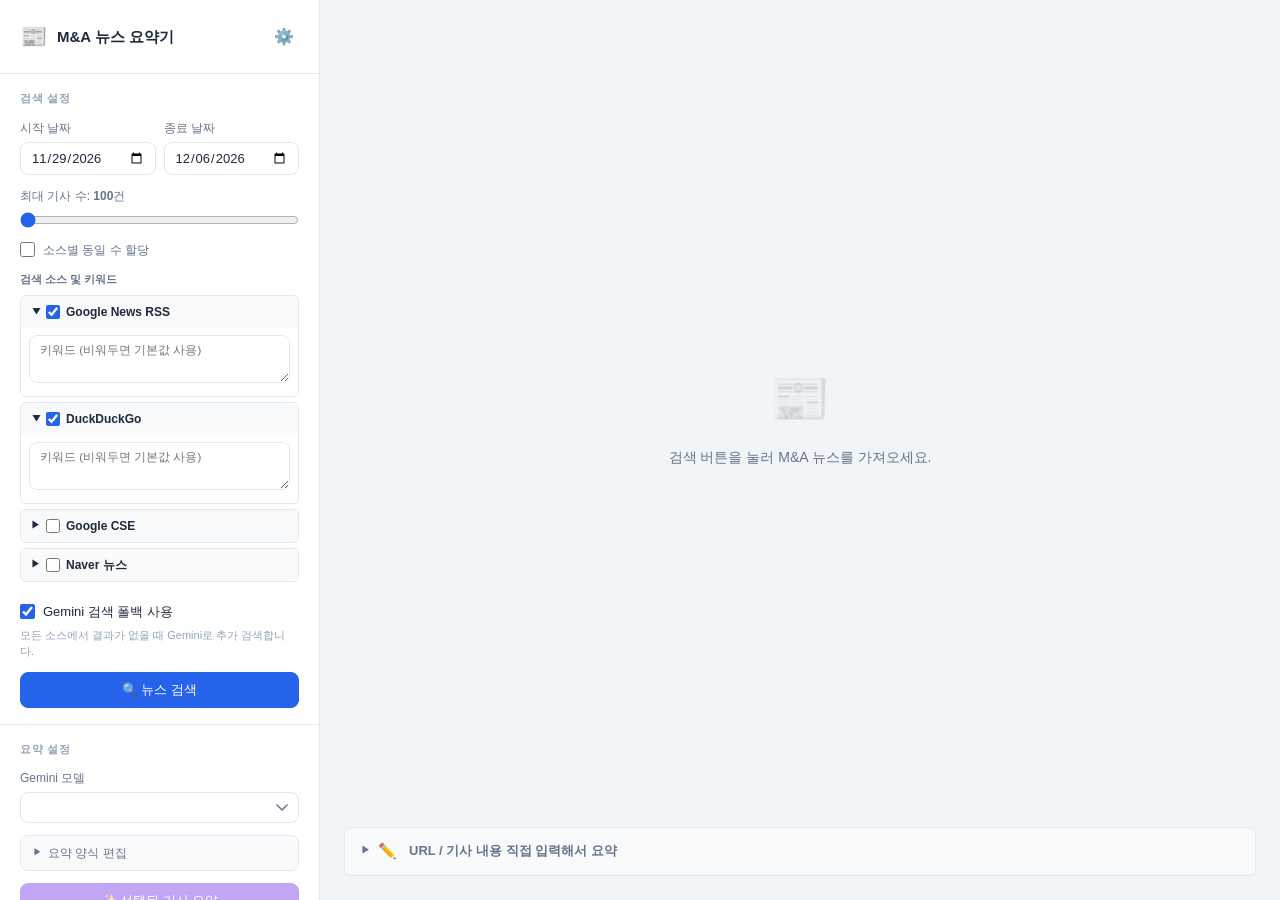
==== commit c8bdd1ca: "feat: 딜 그룹 전체 선택 및 소스별 동일 수 할당 - 딜 카드 헤더에 전체 선택 체크박스 추가 - 최대 검색 수 100~400건으로 확대 - 소스별 동일 수 할당 옵션 추가 " ====
--- a/static/index.html
+++ b/static/index.html
@@ -33,8 +33,14 @@
         </div>
 
         <div class="form-group">
-          <label for="max-results">최대 기사 수: <strong id="max-results-value">30</strong>건</label>
-          <input type="range" id="max-results" min="10" max="100" step="10" value="30">
+          <label for="max-results">최대 기사 수: <strong id="max-results-value">100</strong>건</label>
+          <input type="range" id="max-results" min="100" max="400" step="50" value="100">
+          <div class="source-per-sources">
+            <label class="checkbox-label">
+              <input type="checkbox" id="equal-per-source">
+              <span>소스별 동일 수 할당</span>
+            </label>
+          </div>
         </div>
 
         <p class="panel-subtitle">검색 소스 및 키워드</p>
--- a/static/style.css
+++ b/static/style.css
@@ -868,3 +868,27 @@
   border-top: 1px solid var(--border);
   margin-top: 8px;
 }
+
+.deal-select-all {
+  width: 18px;
+  height: 18px;
+  cursor: pointer;
+  flex-shrink: 0;
+}
+
+.deal-select-label {
+  display: flex;
+  align-items: center;
+  gap: 8px;
+  cursor: pointer;
+  flex: 1;
+}
+
+.source-per-sources {
+  margin-top: 8px;
+}
+
+.source-per-sources .checkbox-label {
+  font-size: 12px;
+  color: var(--text-muted);
+}
